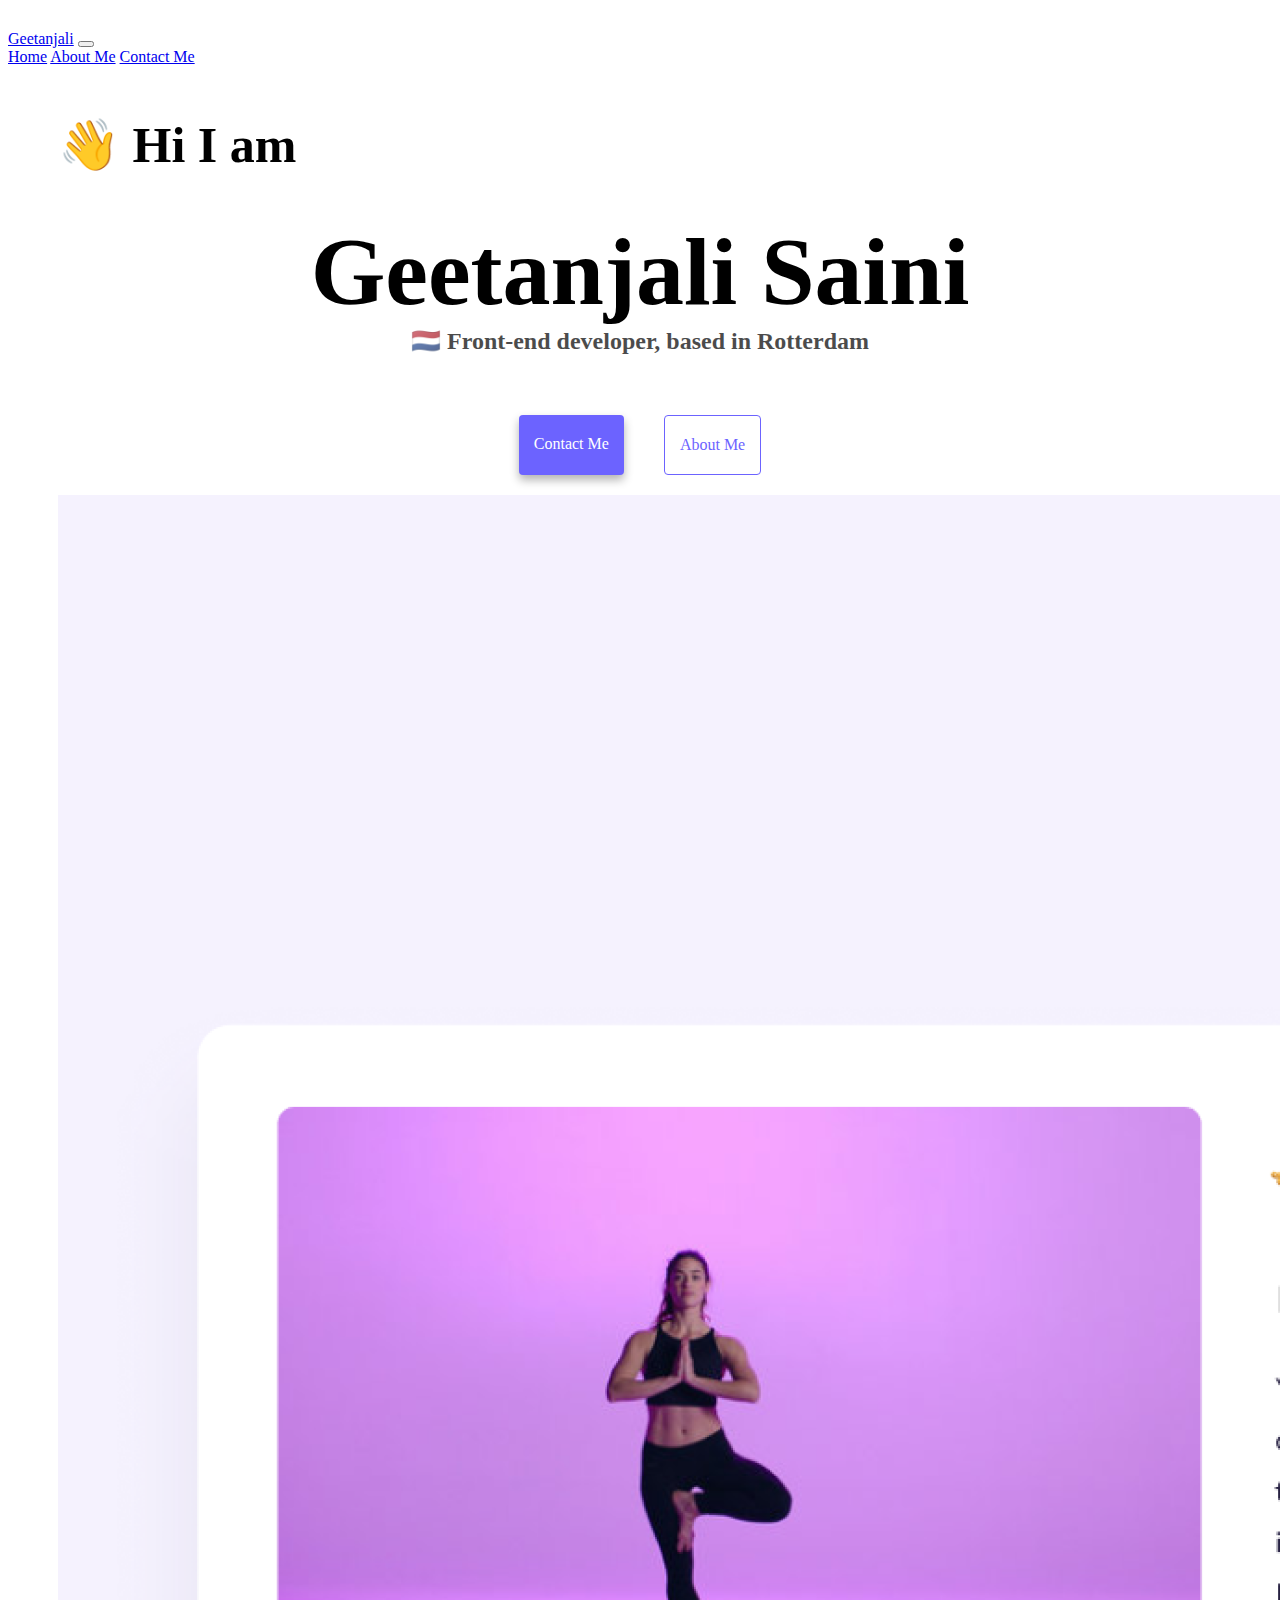
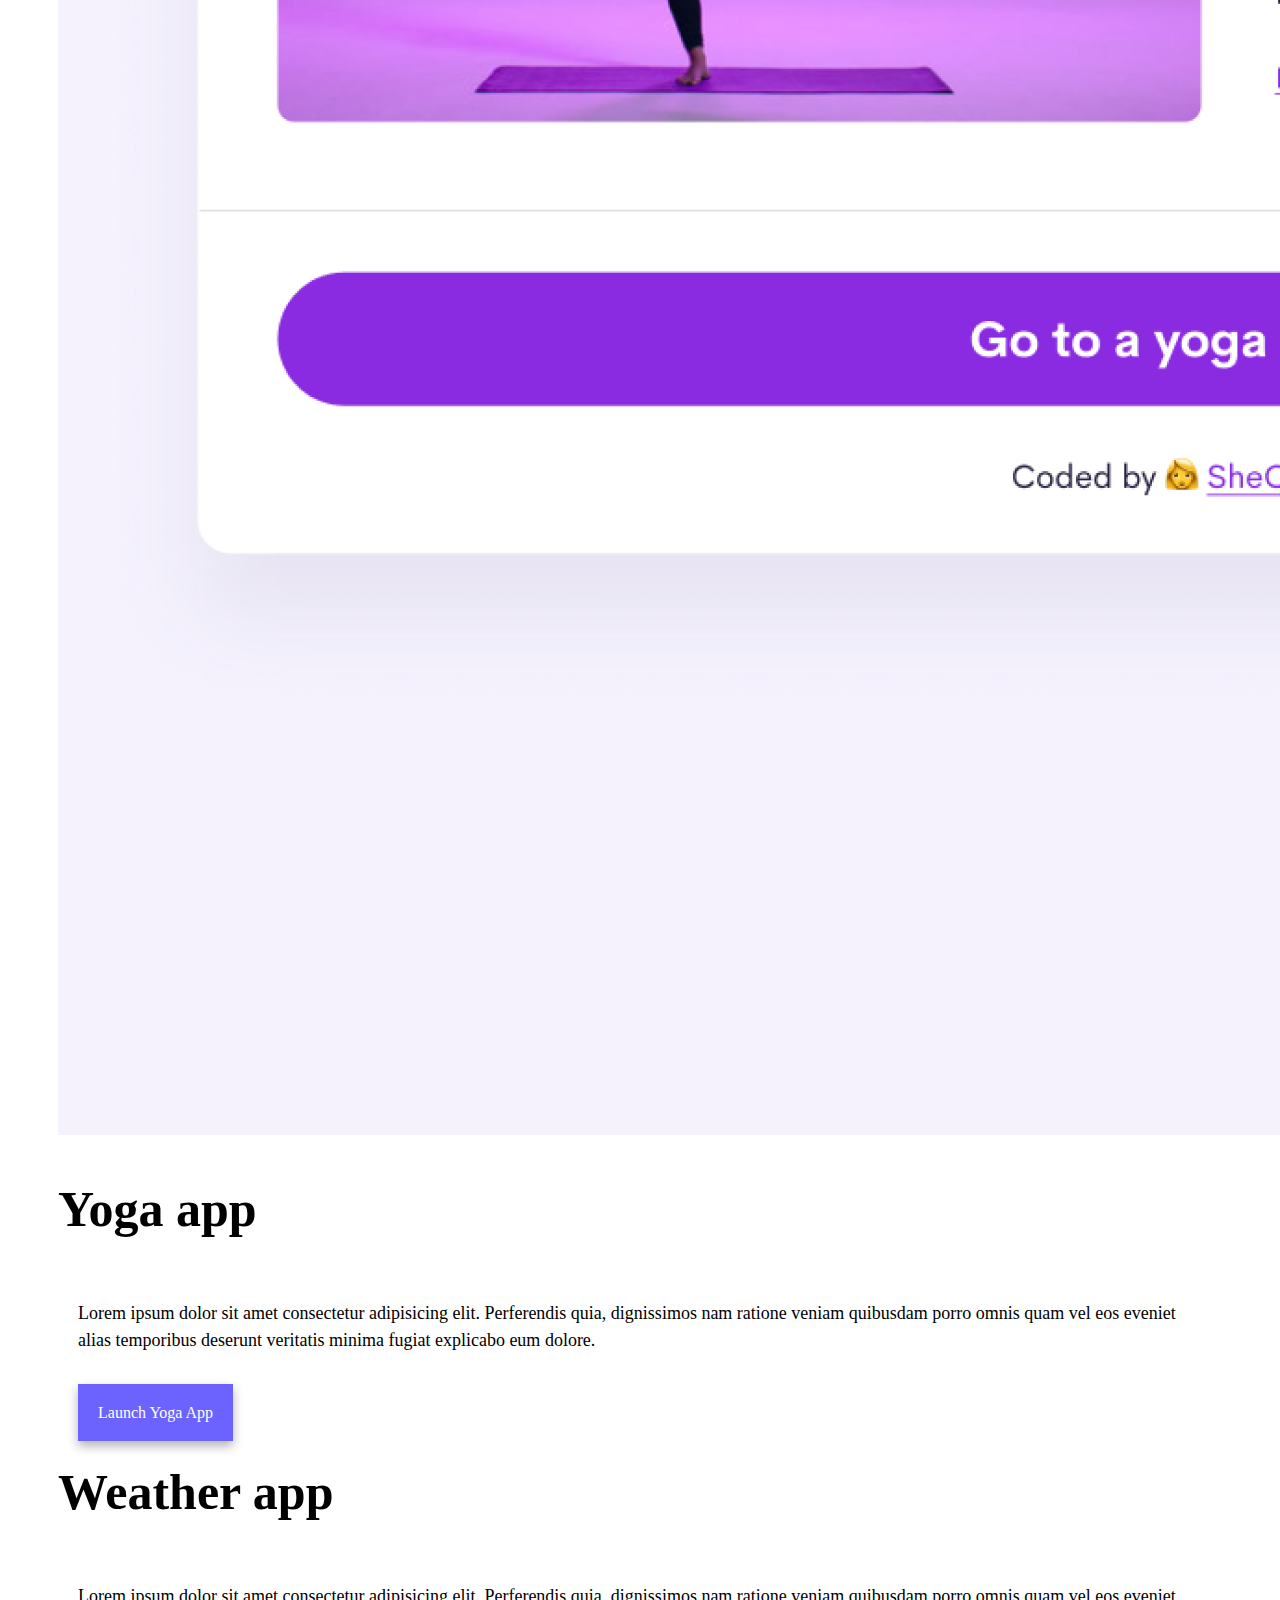
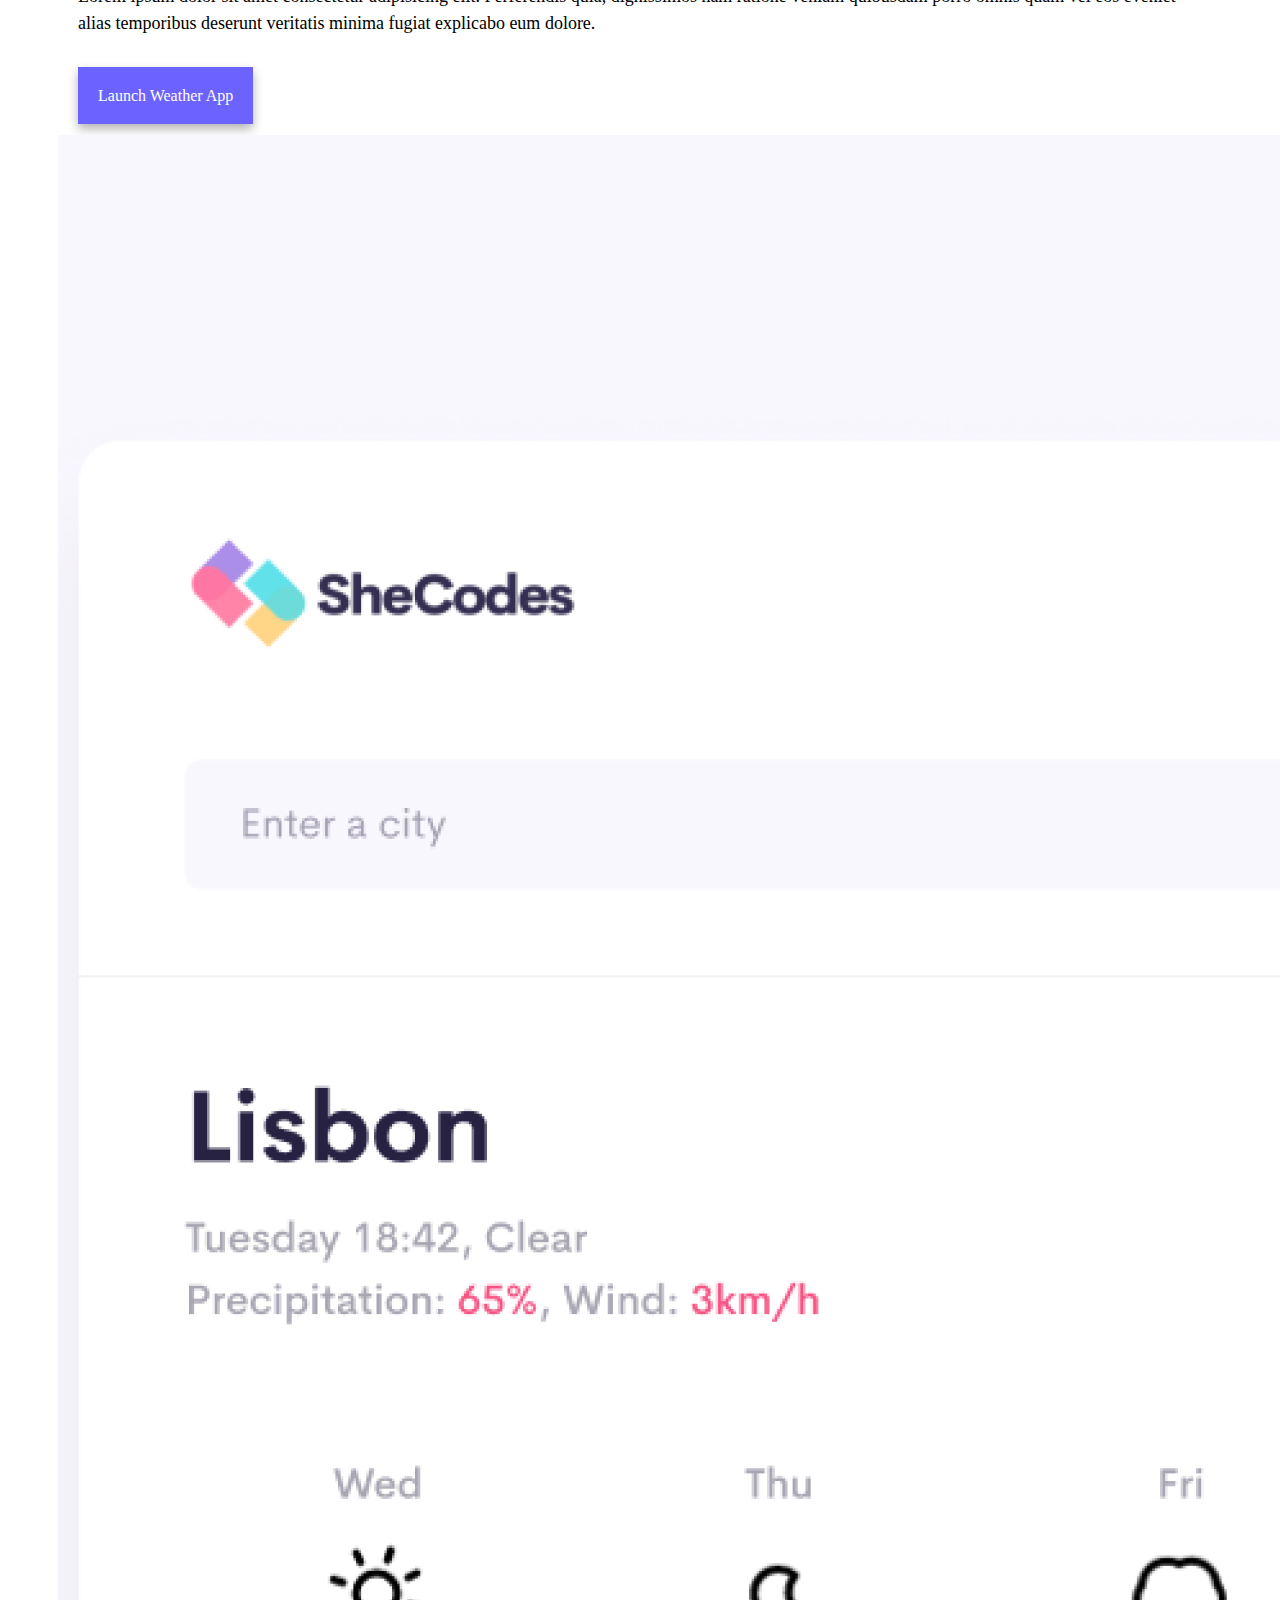
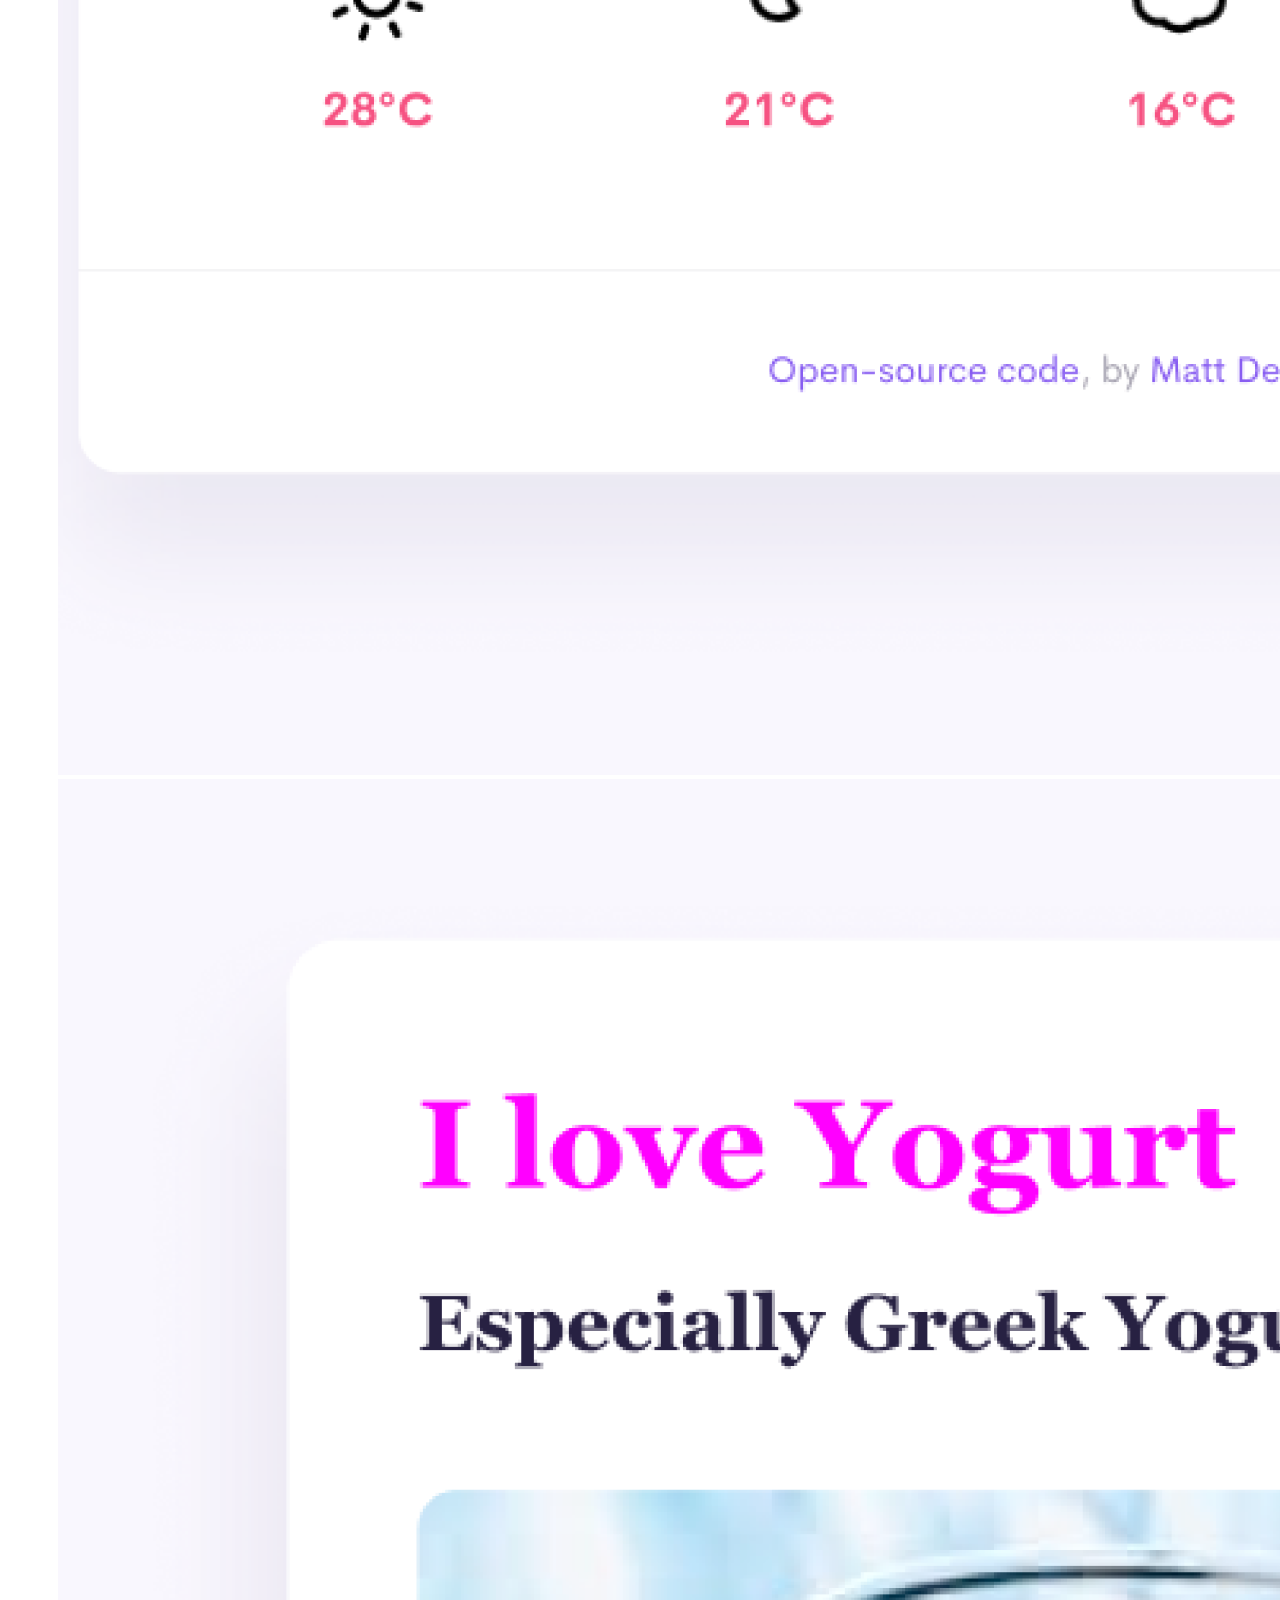
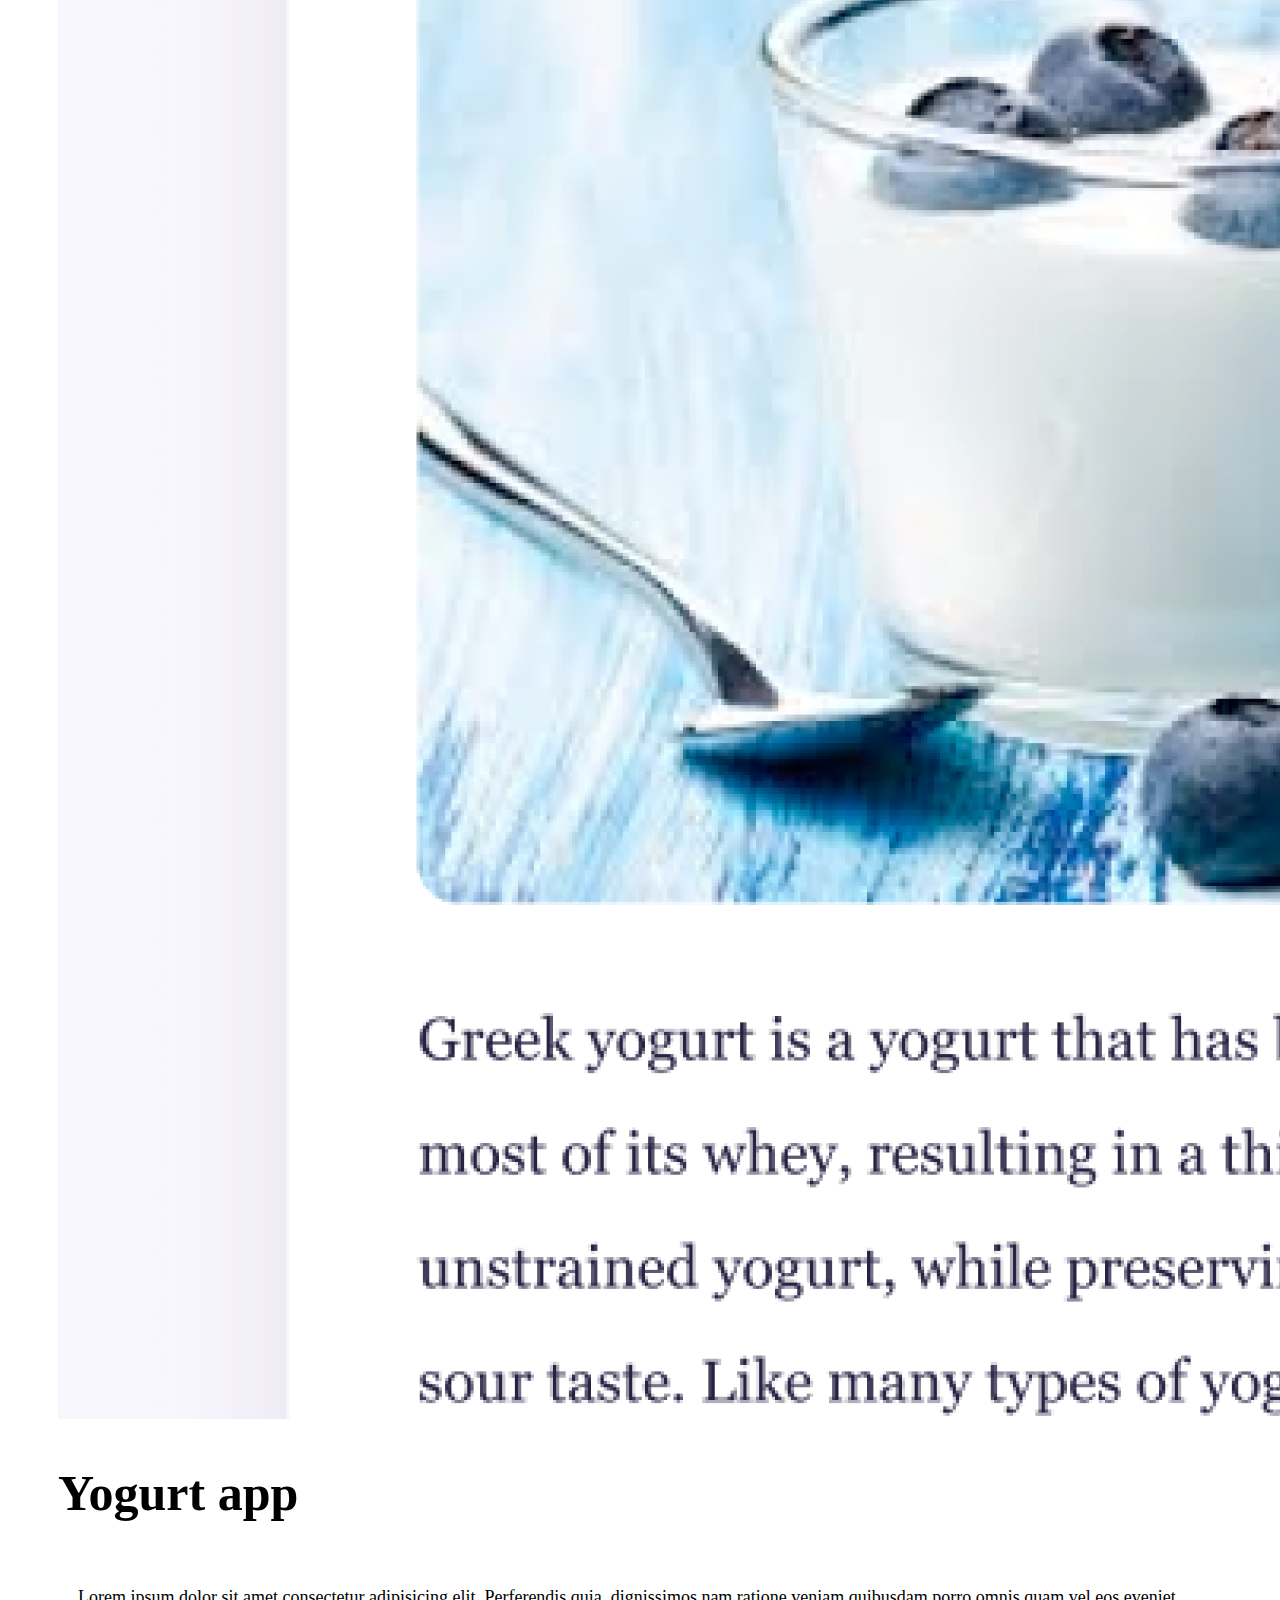
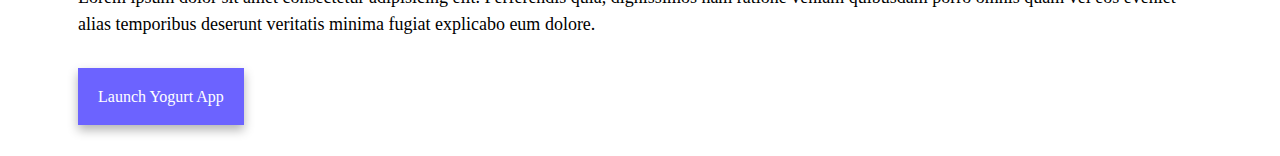
==== index.html @ 8d31ead2 "Created initial file structure" ====
<!DOCTYPE html>
<html lang="en">
  <head>
    <meta charset="UTF-8" />
    <meta http-equiv="X-UA-Compatible" content="IE=edge" />
    <meta name="viewport" content="width=device-width, initial-scale=1.0" />
    <title>Geetanjali</title>
    <link rel="stylesheet" href="/css/style.css" />

    <link
      href="https://cdn.jsdelivr.net/npm/bootstrap@5.2.3/dist/css/bootstrap.min.css"
      rel="stylesheet"
      integrity="sha384-rbsA2VBKQhggwzxH7pPCaAqO46MgnOM80zW1RWuH61DGLwZJEdK2Kadq2F9CUG65"
      crossorigin="anonymous"
    />

    <script
      src="https://cdn.jsdelivr.net/npm/bootstrap@5.2.3/dist/js/bootstrap.bundle.min.js"
      integrity="sha384-kenU1KFdBIe4zVF0s0G1M5b4hcpxyD9F7jL+jjXkk+Q2h455rYXK/7HAuoJl+0I4"
      crossorigin="anonymous"
    ></script>
  </head>
  <body>
    <nav class="navbar navbar-expand-lg bg-light mb-2">
      <div class="container-fluid p-2">
        <a class="navbar-brand" href="/">Geetanjali</a>

        <button
          class="navbar-toggler"
          type="button"
          data-bs-toggle="collapse"
          data-bs-target="#navbarNavAltMarkup"
          aria-controls="navbarNavAltMarkup"
          aria-expanded="false"
          aria-label="Toggle navigation"
        >
          <span class="navbar-toggler-icon"></span>
        </button>
        <div class="collapse navbar-collapse" id="navbarNavAltMarkup">
          <div class="navbar-nav">
            <a class="nav-link active" aria-current="page" href="index.html"
              >Home</a
            >
            <a class="nav-link" href="/about.html">About Me</a>
            <a class="nav-link" href="/about.html#contact">Contact Me</a>
          </div>
        </div>
      </div>
    </nav>

    <div class="container">
      <h2 class="text-center">👋 Hi I am</h2>
      <h1>Geetanjali Saini</h1>
      <h3>🇳🇱 Front-end developer, based in Rotterdam</h3>
      <div class="navigation-links mb-5">
        <a href="/about.html#contact" class="contact-link">Contact me</a>
        <a href="/about.html" class="about-link">About me</a>
      </div>

      <div class="row">
        <div class="col-md-6">
          <img src="images/yoga.png" class="img-fluid rounded" />
        </div>
        <div class="col-md-6">
          <h2 class="mb-3 ps-3">Yoga app</h2>
          <p>
            Lorem ipsum dolor sit amet consectetur adipisicing elit. Perferendis
            quia, dignissimos nam ratione veniam quibusdam porro omnis quam vel
            eos eveniet alias temporibus deserunt veritatis minima fugiat
            explicabo eum dolore.
          </p>
          <div class="app-button">
            <a href="#" class="link-btn">Launch Yoga App</a>
          </div>
        </div>
      </div>

      <div class="row my-5">
        <div class="col-md-6">
          <h2 class="mb-3 ps-3">Weather app</h2>
          <p>
            Lorem ipsum dolor sit amet consectetur adipisicing elit. Perferendis
            quia, dignissimos nam ratione veniam quibusdam porro omnis quam vel
            eos eveniet alias temporibus deserunt veritatis minima fugiat
            explicabo eum dolore.
          </p>
          <div class="app-button">
            <a href="#" class="link-btn">Launch Weather App</a>
          </div>
        </div>
        <div class="col-md-6">
          <img src="images/weather.png" class="img-fluid rounded" />
        </div>
      </div>

      <div class="row my-5">
        <div class="col-md-6">
          <img src="images/yogurt.png" class="img-fluid rounded" />
        </div>

        <div class="col-md-6">
          <h2 class="mb-3 ps-3">Yogurt app</h2>
          <p>
            Lorem ipsum dolor sit amet consectetur adipisicing elit. Perferendis
            quia, dignissimos nam ratione veniam quibusdam porro omnis quam vel
            eos eveniet alias temporibus deserunt veritatis minima fugiat
            explicabo eum dolore.
          </p>
          <div class="app-button mb-5">
            <a href="#" class="link-btn">Launch Yogurt App</a>
          </div>
        </div>
      </div>
    </div>
  </body>
</html>
---- css/style.css ----
:root {
  --primary-color: #6c63ff;
  --secondary-color: #f5f2fe;
  --box-shadow: 0 5px 10px rgba(0, 0, 0, 0.3);
}

body {
  margin-top: 30px;
  margin-bottom: 20px;
}

h1,
h3 {
  text-align: center;
  margin: 0;
}

h1 {
  font-size: 96px !important;
}

h2 {
  font-size: 50px !important;
}

h3 {
  font-size: 24px !important;
  opacity: 0.7;
}

p {
  padding: 20px;
  border-radius: 4px;
  font-size: 18px;
  line-height: 1.5;
}
.container {
  margin: 50px;
}

.navigation-links {
  display: flex;
  margin-top: 40px;
  justify-content: center;
}

.navigation-links a {
  margin: 20px;
  border-radius: 4px;
  padding: 20px 15px;
  text-decoration: none;
  text-transform: capitalize;
}

.contact-link {
  background: var(--primary-color);
  box-shadow: var(--box-shadow);
  color: white;
}

.about-link {
  color: var(--primary-color);
  border: 1px solid var(--primary-color);
}

.app-button {
  margin-top: 30px;
  margin-bottom: 30px;
}

.link-btn {
  background: var(--primary-color);
  box-shadow: var(--box-shadow);
  color: white;
  text-decoration: none;
  text-transform: capitalize;
  padding: 20px;
  margin: 20px;
}

.homepage-link {
  color: var(--primary-color);
  text-align: center;
  display: block;
}

.about-paragraphs {
  display: flex;
  margin: 30px 0;
}

.about-paragraphs p {
  margin: 10px;
  text-align: center;
}

.email-link {
  display: flex;
  justify-content: center;
  color: var(--primary-color);
  font-size: 28px;
  text-decoration: none;
}

.email-link:hover {
  text-decoration: underline;
}
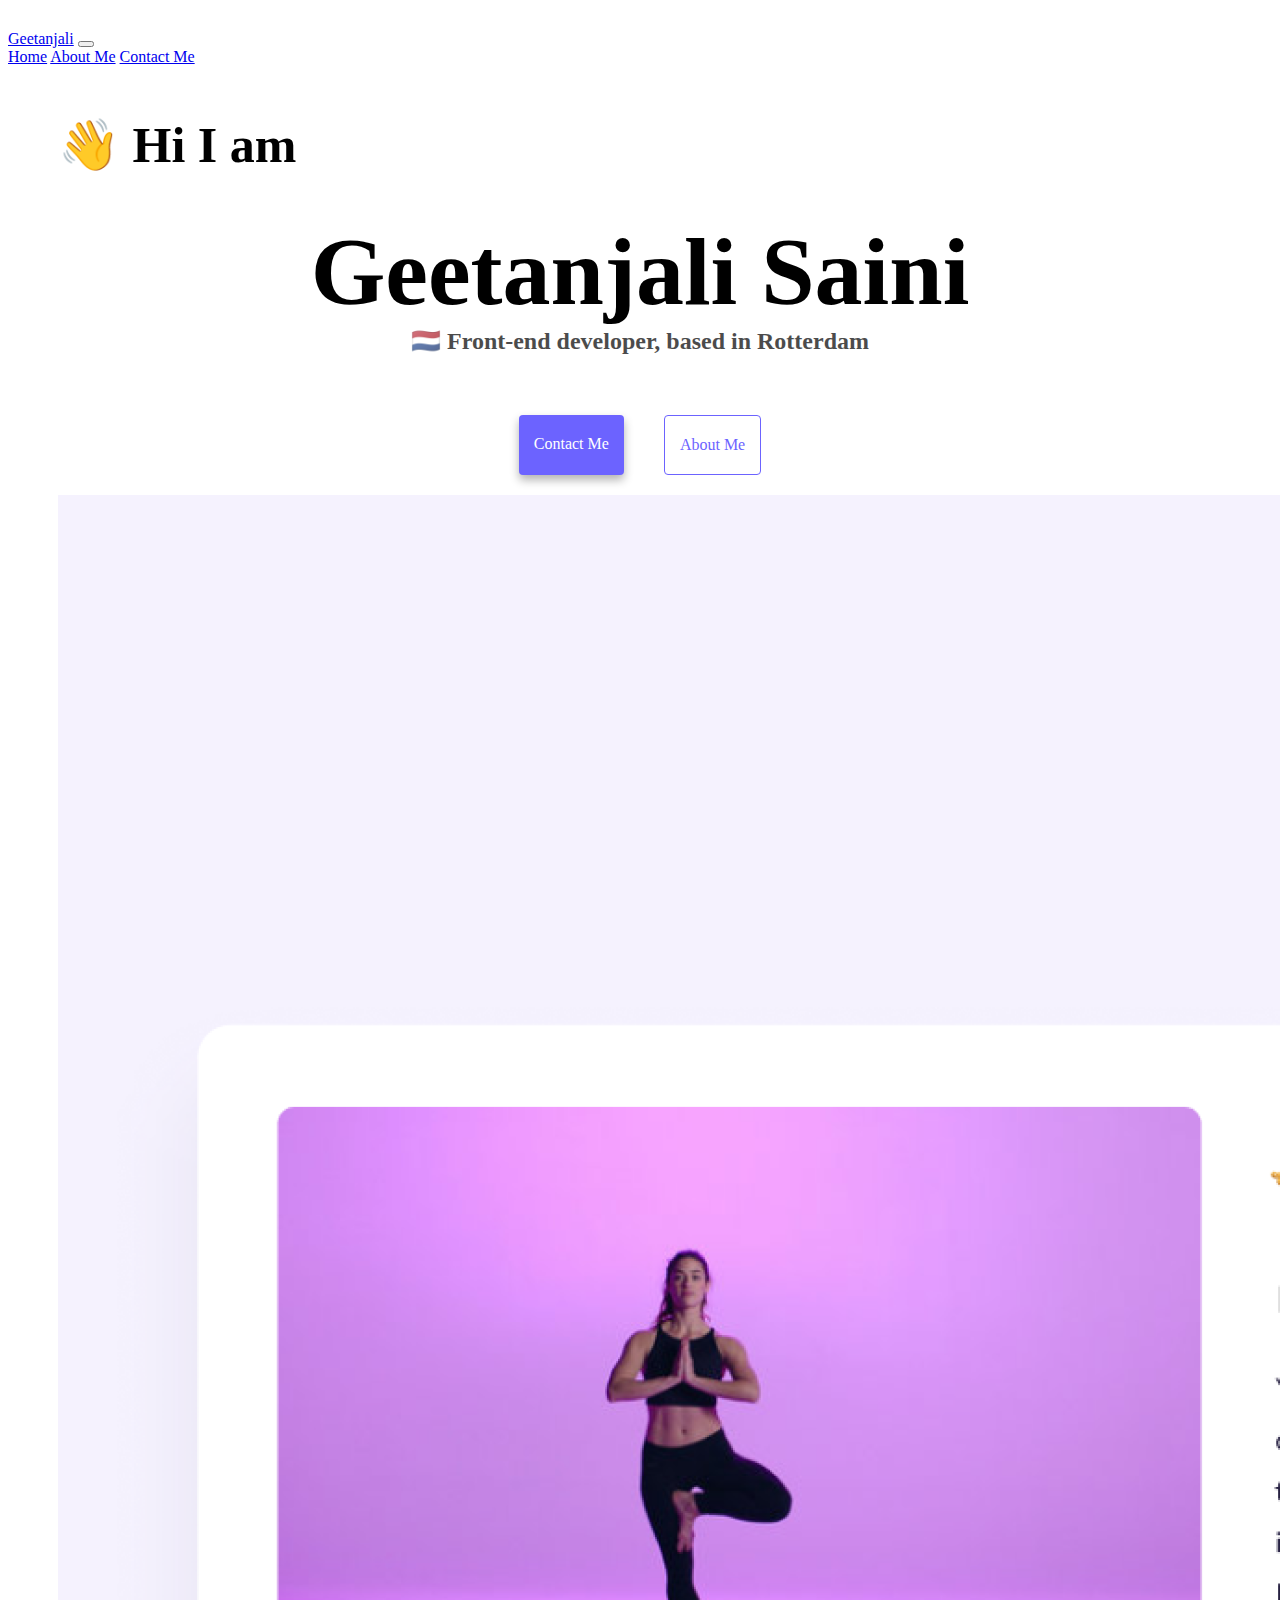
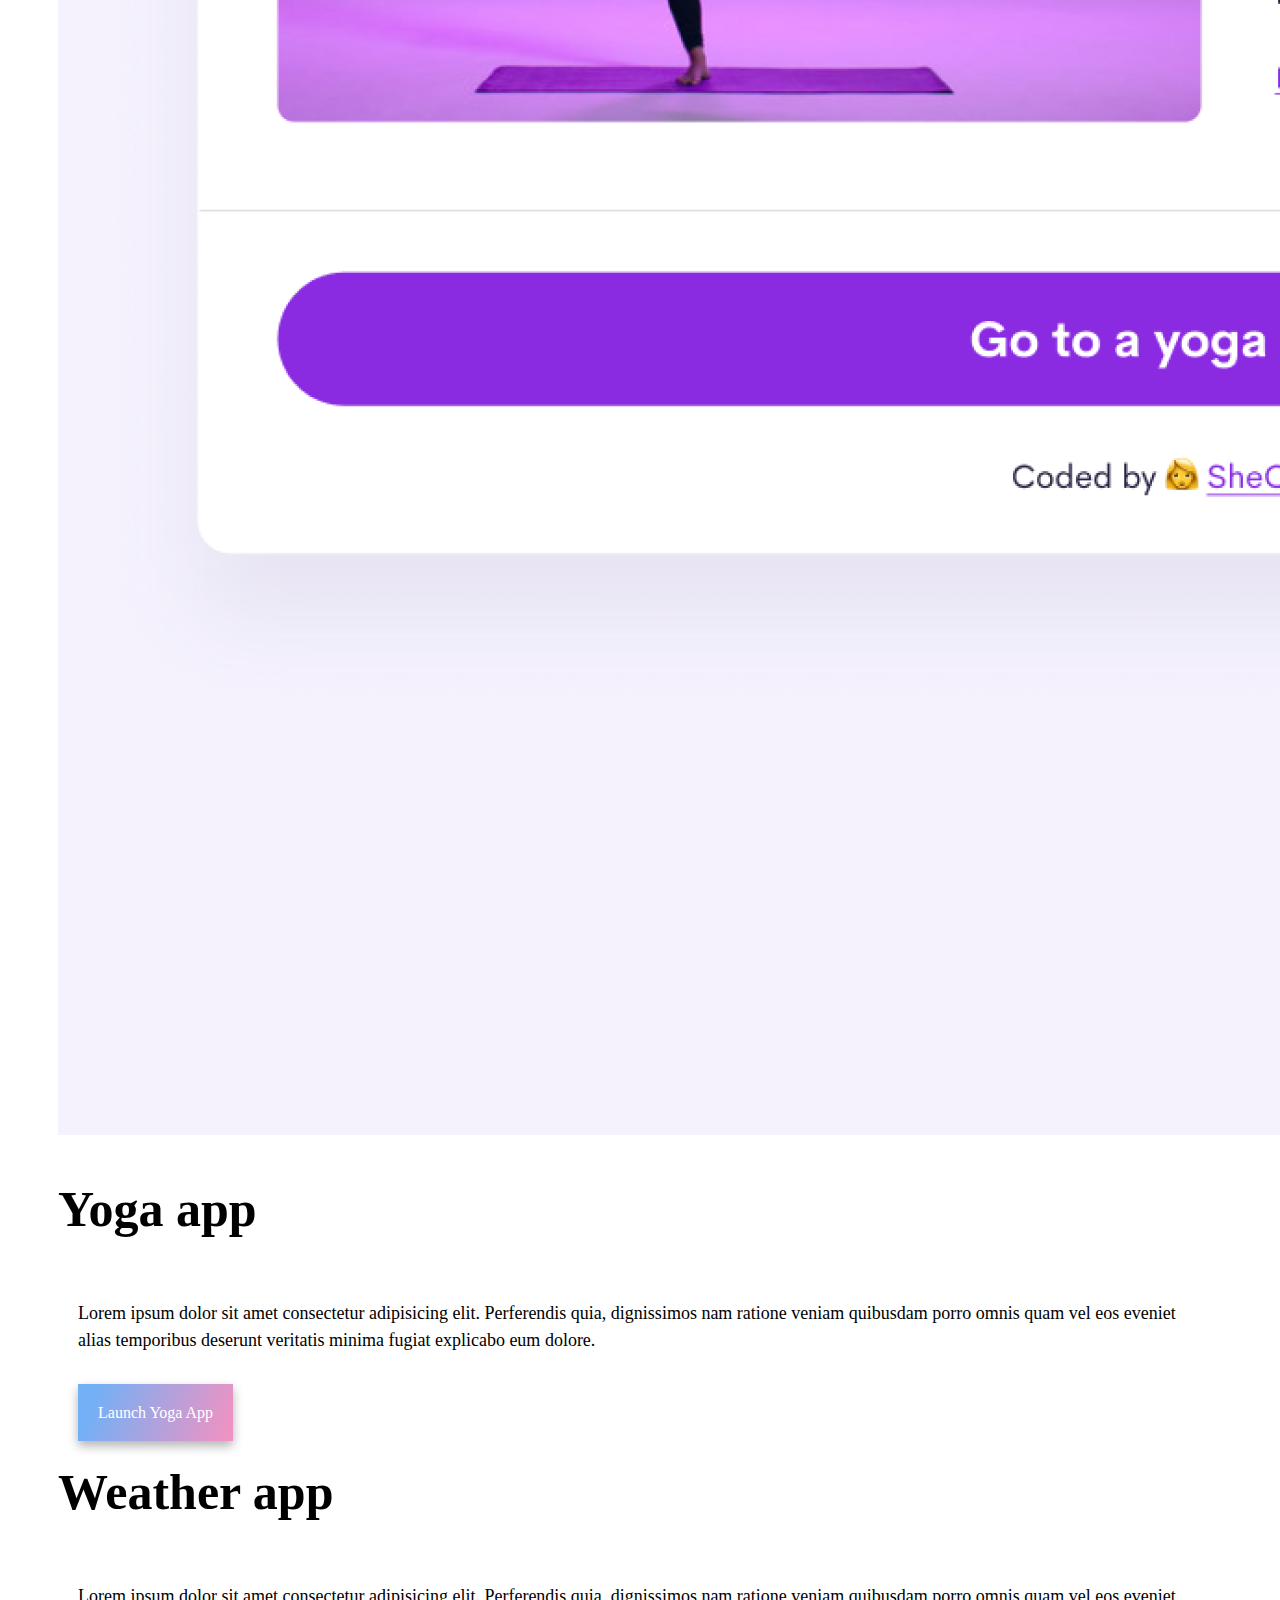
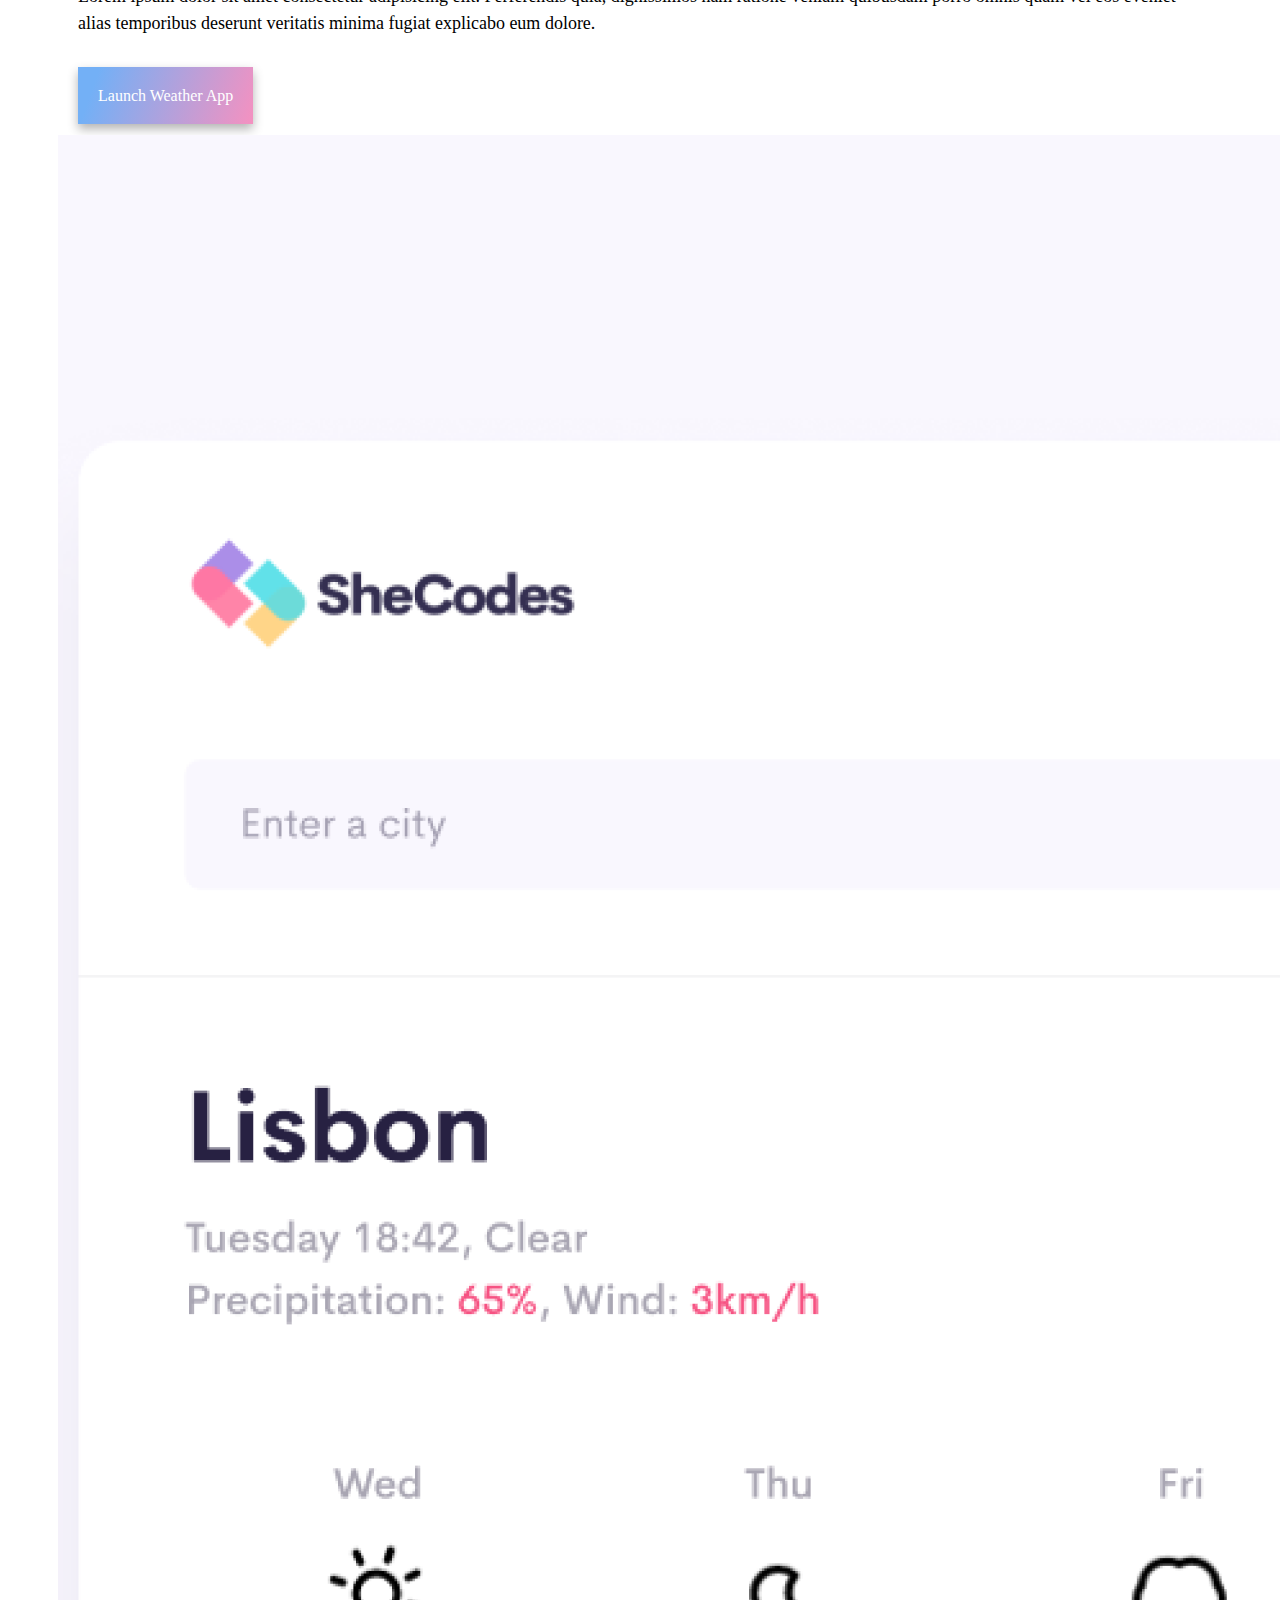
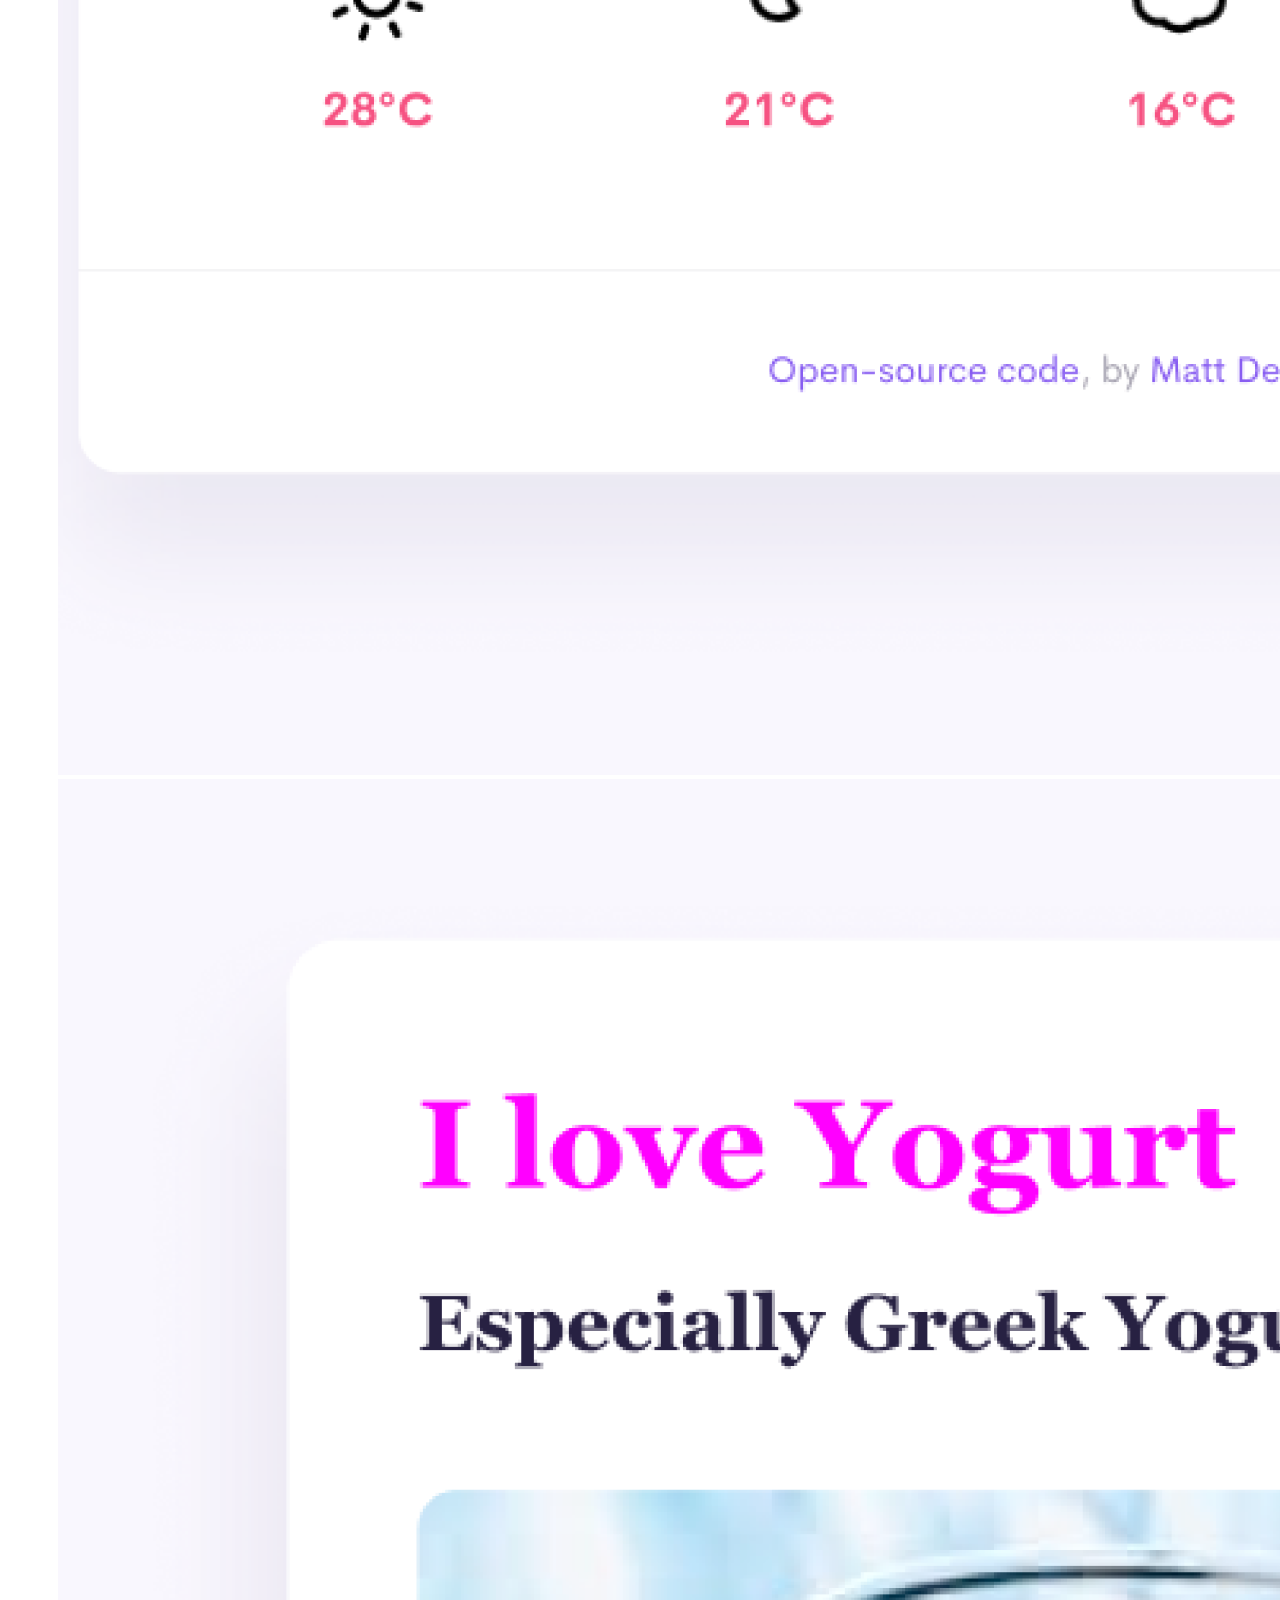
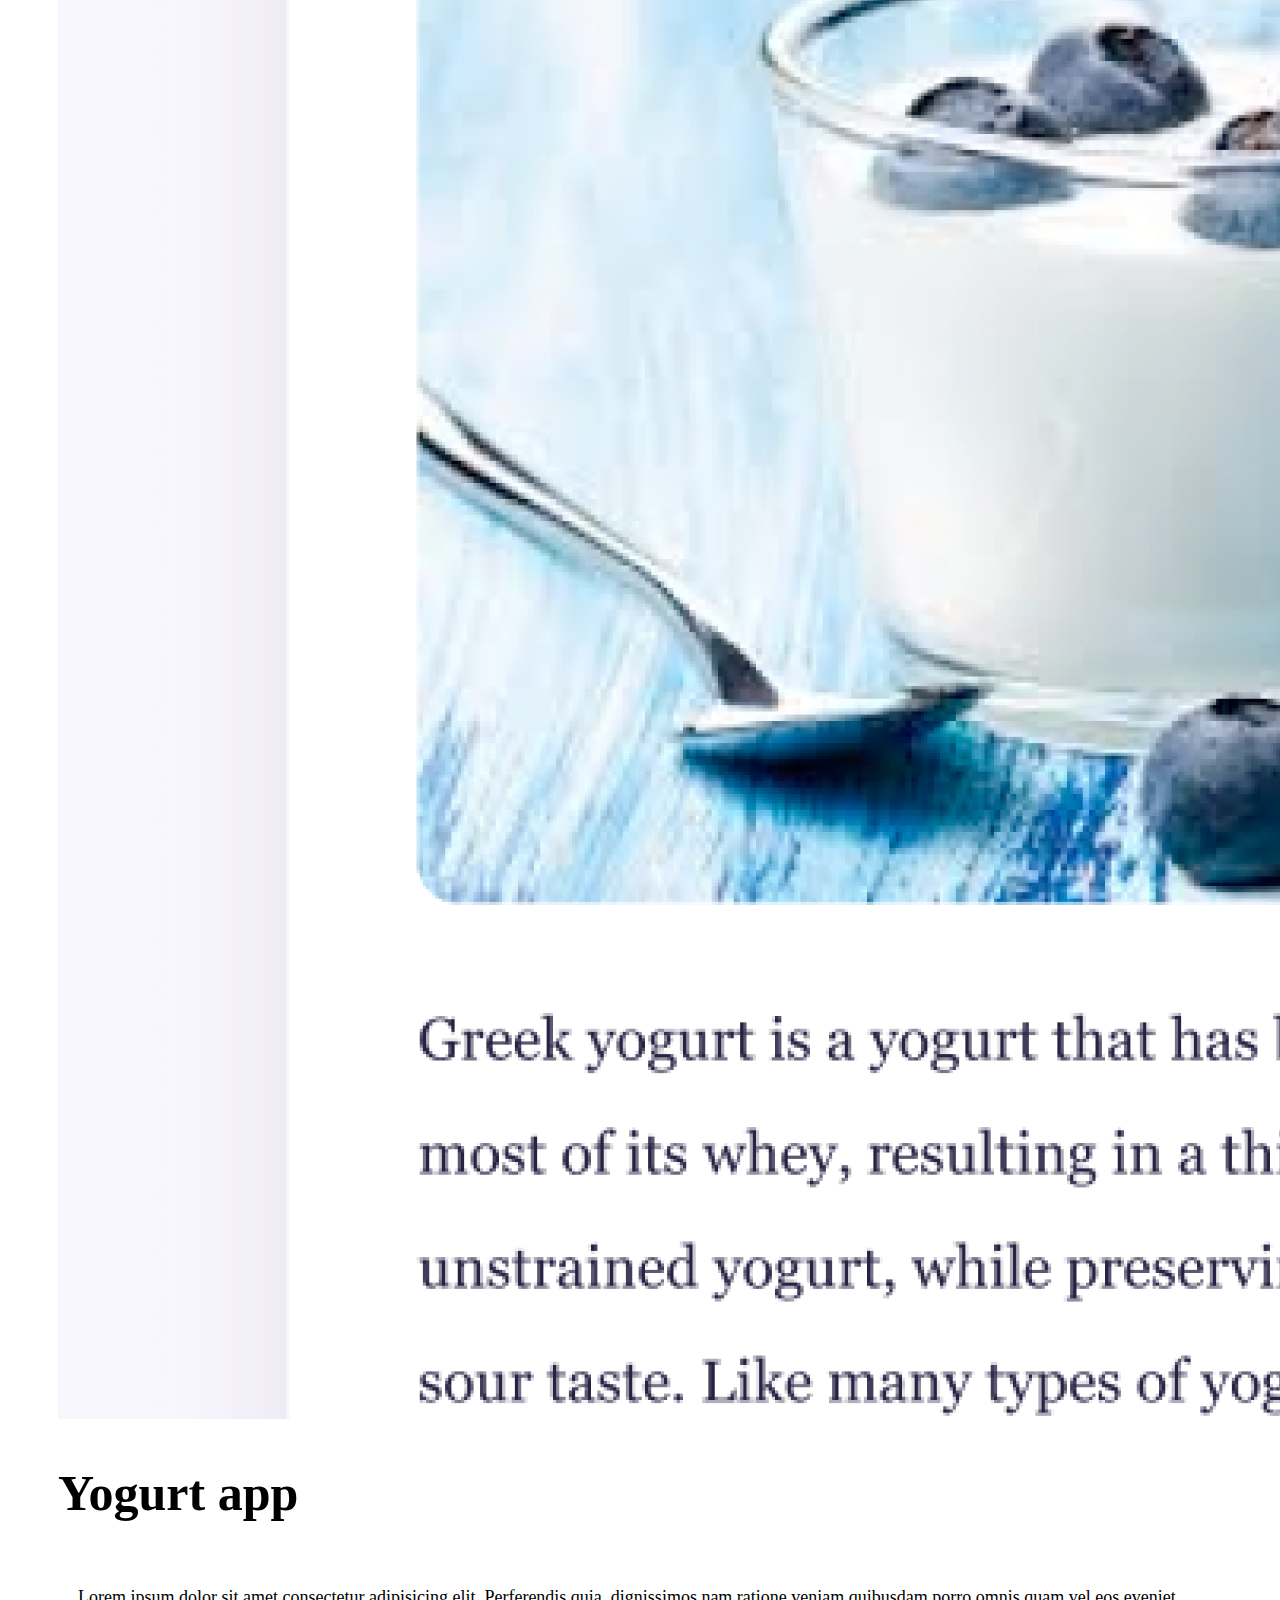
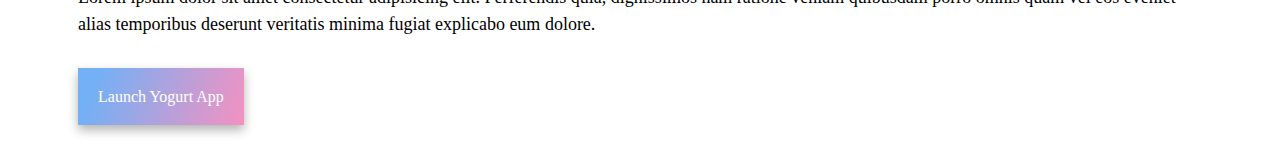
==== commit 1ac0ae5d: "Changed button settings" ====
--- a/index.html
+++ b/index.html
@@ -70,7 +70,7 @@
             explicabo eum dolore.
           </p>
           <div class="app-button">
-            <a href="#" class="link-btn">Launch Yoga App</a>
+            <a href="#" class="link-btn rounded">Launch Yoga App</a>
           </div>
         </div>
       </div>
@@ -85,7 +85,7 @@
             explicabo eum dolore.
           </p>
           <div class="app-button">
-            <a href="#" class="link-btn">Launch Weather App</a>
+            <a href="#" class="link-btn rounded">Launch Weather App</a>
           </div>
         </div>
         <div class="col-md-6">
@@ -107,7 +107,7 @@
             explicabo eum dolore.
           </p>
           <div class="app-button mb-5">
-            <a href="#" class="link-btn">Launch Yogurt App</a>
+            <a href="#" class="link-btn rounded">Launch Yogurt App</a>
           </div>
         </div>
       </div>
--- a/css/style.css
+++ b/css/style.css
@@ -69,7 +69,11 @@
 }
 
 .link-btn {
-  background: var(--primary-color);
+  background: linear-gradient(
+    109.6deg,
+    rgb(115, 176, 246) 11.2%,
+    rgb(245, 145, 192) 100.3%
+  );
   box-shadow: var(--box-shadow);
   color: white;
   text-decoration: none;
